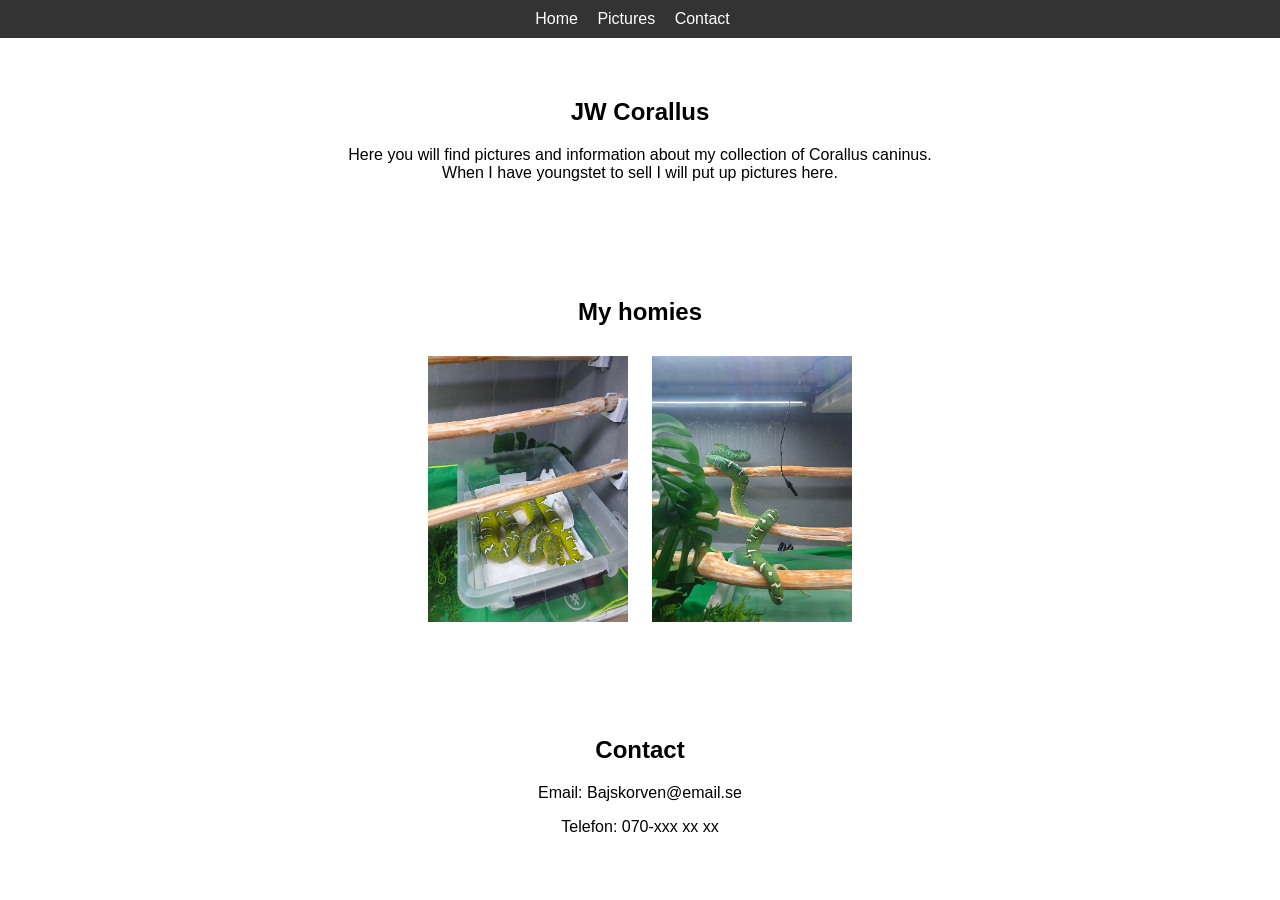
==== index.html @ 69258638 "Add files via upload" ====
<!DOCTYPE html>
<html lang="sv">
<head>
  <meta charset="UTF-8">
  <title>JW Corallus</title>
  <link rel="stylesheet" href="style.css">
</head>
<body>

<nav>
  <a href="#hem">Home</a>
  <a href="#bilder">Pictures</a>
  <a href="#kontakt">Contact</a>
</nav>

<section id="Home">
  <h1>JW Corallus</h1>
  <p>Here you will find pictures and information about my collection of Corallus caninus.<br>
When I have youngstet to sell I will put up pictures here.</p>
</section>

<section id="Pictures">
  <h2>My homies</h2>
  <img src="Bilder/katla.jpg" alt="">
  <img src="Bilder/dagmasken.jpg" alt="">
</section>

<section id="Contact">
  <h2>Contact</h2>
  <p>Email: Bajskorven@email.se</p>
  <p>Telefon: 070-xxx xx xx</p>
</section>

</body>
</html>
---- style.css ----
body {
  font-family: Arial, sans-serif;
  margin: 0;

}
body {
  text-align: center;
}
nav {
  background: #333;
  padding: 10px;
}

nav a {
  color: white;
  margin-right: 15px;
  text-decoration: none;
}

section {
  padding: 40px;
}

img {
  width: 200px;
  margin: 10px;
}
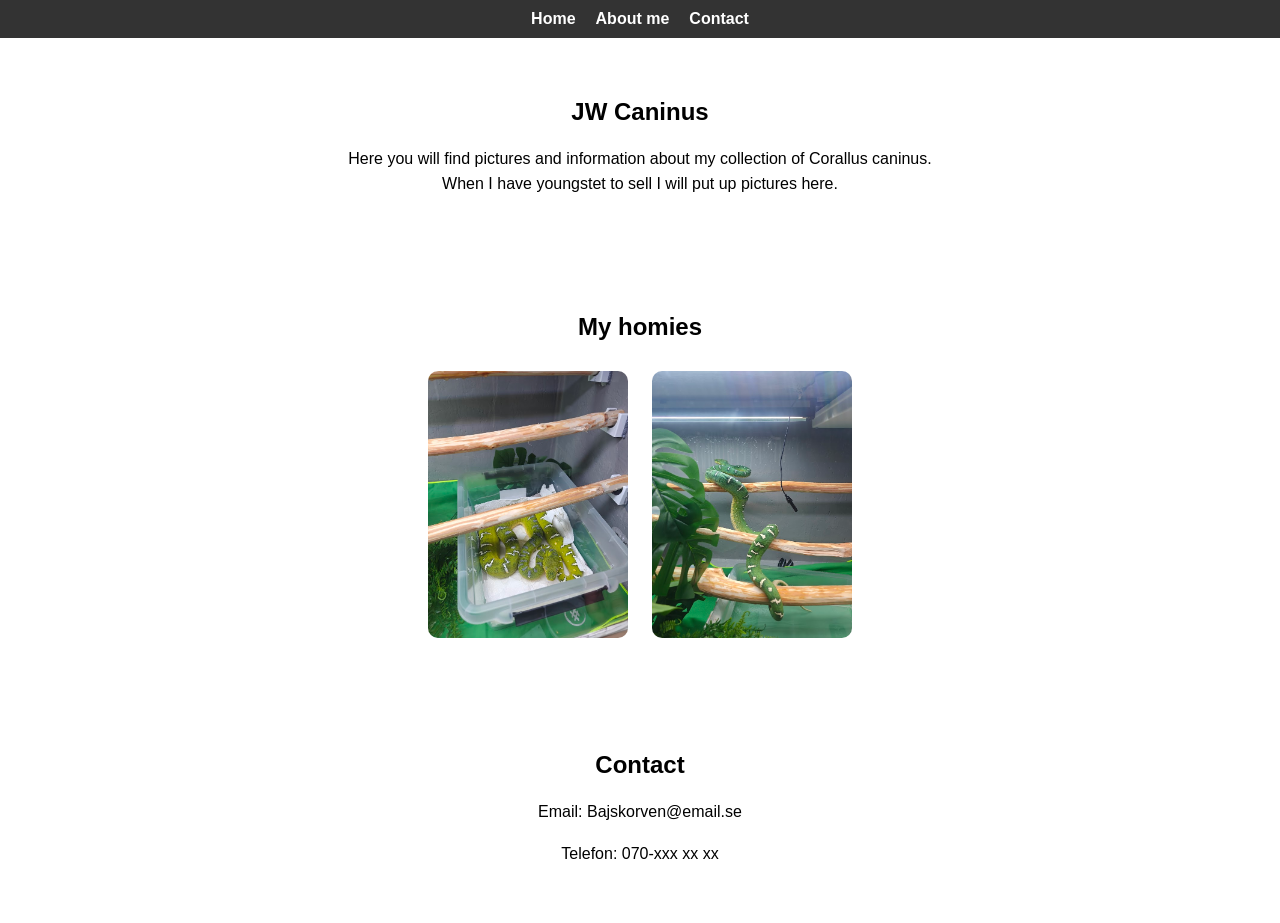
==== commit dadf4a55: "Add files via upload" ====
--- a/index.html
+++ b/index.html
@@ -2,27 +2,27 @@
 <html lang="sv">
 <head>
   <meta charset="UTF-8">
-  <title>JW Corallus</title>
+  <title>JW Caninus</title>
   <link rel="stylesheet" href="style.css">
 </head>
 <body>
 
 <nav>
-  <a href="#hem">Home</a>
-  <a href="#bilder">Pictures</a>
-  <a href="#kontakt">Contact</a>
+  <a href="index.html">Home</a>
+  <a href="about.html">About me</a>
+  <a href="contact.html">Contact</a>
 </nav>
 
 <section id="Home">
-  <h1>JW Corallus</h1>
+  <h1>JW Caninus</h1>
   <p>Here you will find pictures and information about my collection of Corallus caninus.<br>
 When I have youngstet to sell I will put up pictures here.</p>
 </section>
 
 <section id="Pictures">
   <h2>My homies</h2>
-  <img src="Bilder/katla.jpg" alt="">
-  <img src="Bilder/dagmasken.jpg" alt="">
+  <img src="bilder/katla.jpg" alt="">
+  <img src="bilder/dagmasken.jpg" alt="">
 </section>
 
 <section id="Contact">
--- a/style.css
+++ b/style.css
@@ -1,27 +1,60 @@
 body {
   font-family: Arial, sans-serif;
   margin: 0;
-
-}
-body {
   text-align: center;
 }
+
+/* NAVBAR */
 nav {
   background: #333;
   padding: 10px;
+  display: flex;
+  justify-content: center;
+  gap: 20px;
 }
 
 nav a {
   color: white;
-  margin-right: 15px;
   text-decoration: none;
+  font-weight: bold;
 }
 
+/* SEKTIONER */
 section {
   padding: 40px;
+  max-width: 900px;
+  margin: 0 auto;
 }
 
+/* TEXTER */
+p {
+  line-height: 1.6;
+}
+
+/* BILDER */
 img {
   width: 200px;
   margin: 10px;
+  border-radius: 10px;
+}
+
+input, textarea {
+  padding: 10px;
+  width: 250px;
+  margin: 5px;
+  border: 1px solid #ccc;
+  border-radius: 5px;
+}
+
+button {
+  padding: 10px 20px;
+  background: #333;
+  color: white;
+  border: none;
+  border-radius: 5px;
+  cursor: pointer;
+}
+
+button:hover {
+  background: #555;
 }
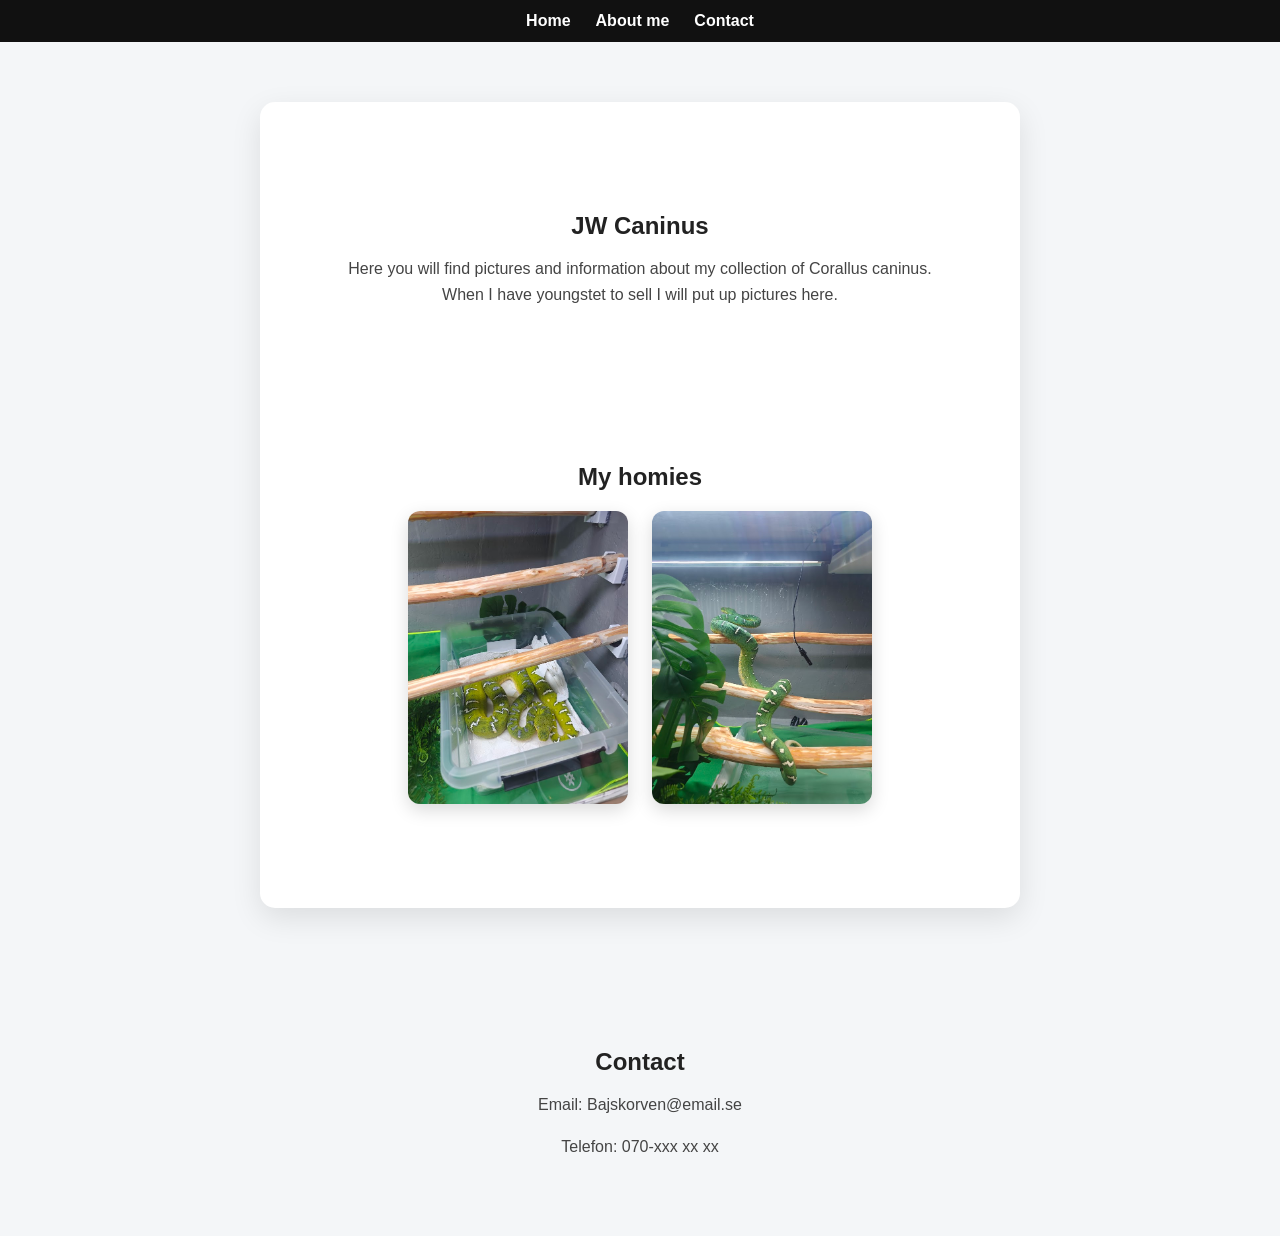
==== commit f10bb786: "Add files via upload" ====
--- a/index.html
+++ b/index.html
@@ -13,6 +13,7 @@
   <a href="contact.html">Contact</a>
 </nav>
 
+<main>
 <section id="Home">
   <h1>JW Caninus</h1>
   <p>Here you will find pictures and information about my collection of Corallus caninus.<br>
@@ -25,6 +26,8 @@
   <img src="bilder/dagmasken.jpg" alt="">
 </section>
 
+</main>
+
 <section id="Contact">
   <h2>Contact</h2>
   <p>Email: Bajskorven@email.se</p>
--- a/style.css
+++ b/style.css
@@ -1,60 +1,96 @@
+/* ===== GRUND ===== */
 body {
   font-family: Arial, sans-serif;
   margin: 0;
   text-align: center;
+  background: #f4f6f8;
+  color: #222;
 }
 
-/* NAVBAR */
+/* ===== NAVBAR ===== */
 nav {
-  background: #333;
-  padding: 10px;
+  background: #111;
+  padding: 12px;
   display: flex;
   justify-content: center;
-  gap: 20px;
+  gap: 25px;
+  position: sticky;
+  top: 0;
 }
 
 nav a {
   color: white;
   text-decoration: none;
   font-weight: bold;
+  transition: 0.2s;
 }
 
-/* SEKTIONER */
+nav a:hover {
+  color: #00bcd4;
+}
+
+/* ===== SEKTIONER ===== */
 section {
-  padding: 40px;
-  max-width: 900px;
+  padding: 60px 20px;
+  max-width: 1000px;
   margin: 0 auto;
 }
 
-/* TEXTER */
+/* ===== TEXT ===== */
+h1, h2 {
+  margin-bottom: 10px;
+}
+
 p {
   line-height: 1.6;
+  color: #444;
 }
 
-/* BILDER */
+/* ===== BILDER (GALLERI-KÄNSLA) ===== */
 img {
-  width: 200px;
+  width: 220px;
   margin: 10px;
-  border-radius: 10px;
+  border-radius: 12px;
+  box-shadow: 0 6px 18px rgba(0,0,0,0.15);
+  transition: 0.3s;
 }
 
+img:hover {
+  transform: scale(1.05);
+}
+
+/* ===== CONTACT CARD (alla sidor kan använda den) ===== */
+main {
+  max-width: 700px;
+  margin: 60px auto;
+  padding: 30px;
+  background: white;
+  border-radius: 15px;
+  box-shadow: 0 10px 30px rgba(0,0,0,0.1);
+}
+
+/* ===== FORM ===== */
 input, textarea {
-  padding: 10px;
-  width: 250px;
-  margin: 5px;
-  border: 1px solid #ccc;
-  border-radius: 5px;
+  width: 100%;
+  padding: 12px;
+  margin: 8px 0;
+  border: 1px solid #ddd;
+  border-radius: 10px;
+  font-size: 14px;
 }
 
 button {
-  padding: 10px 20px;
-  background: #333;
+  padding: 12px 20px;
+  background: #111;
   color: white;
   border: none;
-  border-radius: 5px;
+  border-radius: 10px;
   cursor: pointer;
+  font-weight: bold;
+  transition: 0.2s;
 }
 
 button:hover {
-  background: #555;
+  background: #333;
+  transform: scale(1.03);
 }
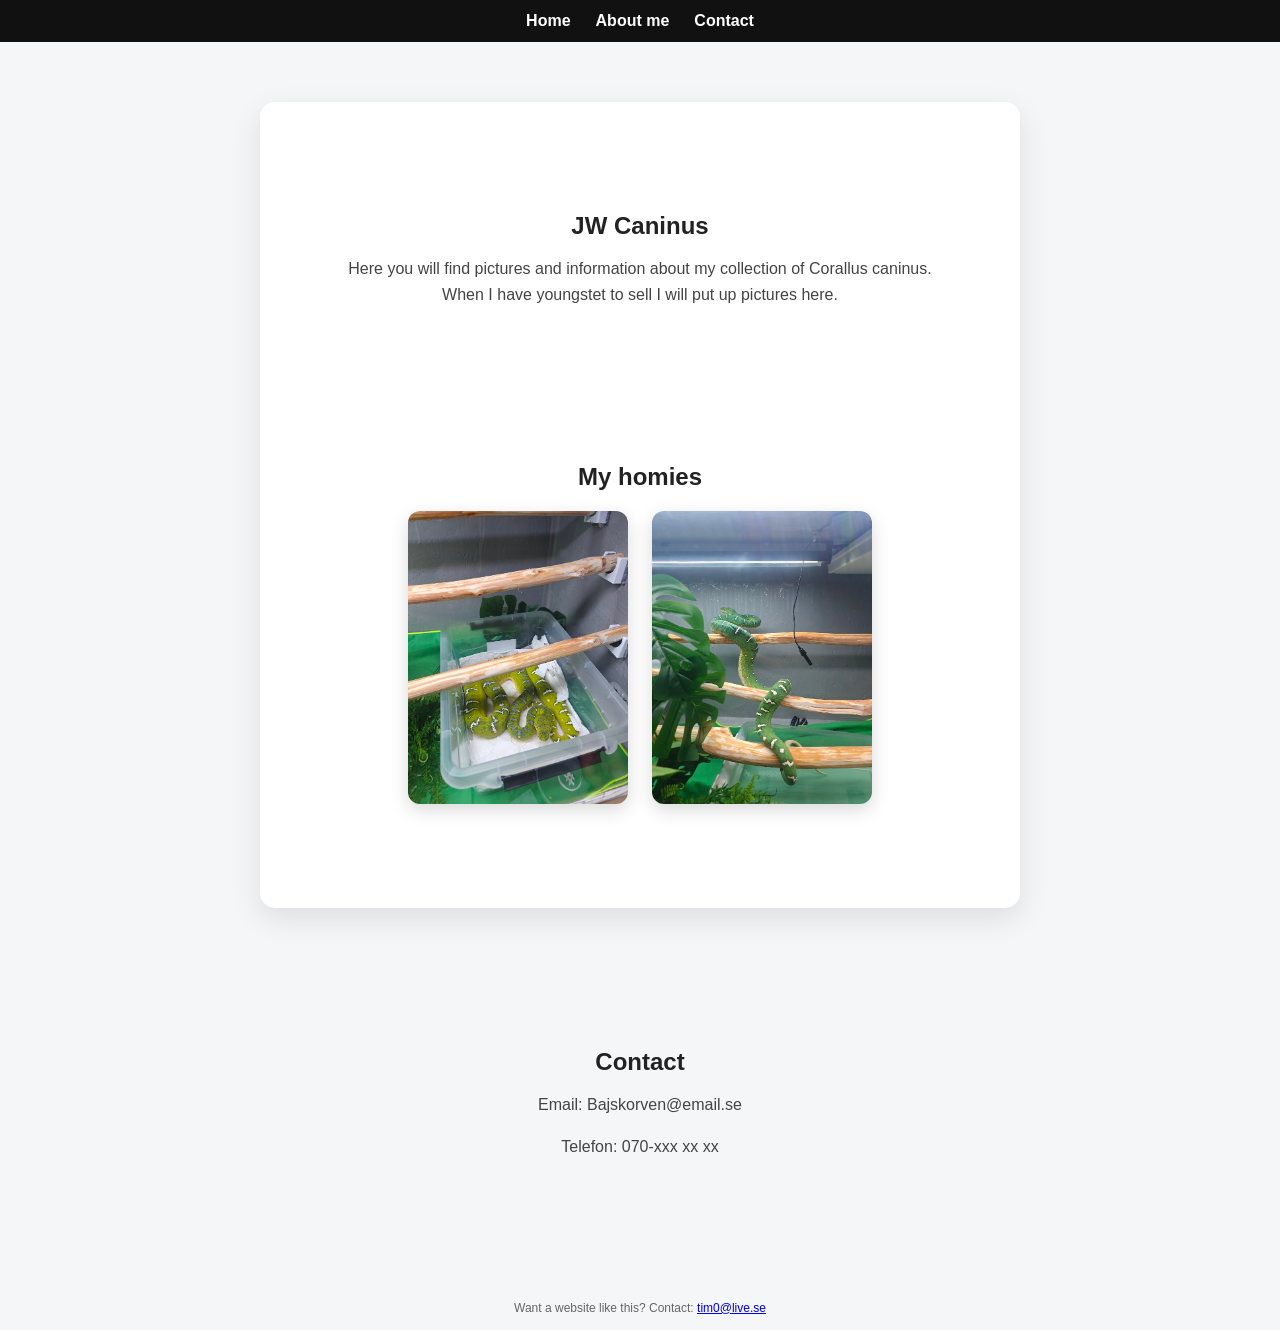
==== commit a3e4e59b: "Add files via upload" ====
--- a/index.html
+++ b/index.html
@@ -2,6 +2,7 @@
 <html lang="sv">
 <head>
   <meta charset="UTF-8">
+  <meta name="viewport" content="width=device-width, initial-scale=1.0">
   <title>JW Caninus</title>
   <link rel="stylesheet" href="style.css">
 </head>
@@ -34,5 +35,10 @@
   <p>Telefon: 070-xxx xx xx</p>
 </section>
 
+<footer class="promo">
+  Want a website like this? Contact: 
+  <a href="mailto:tim0@live.se">tim0@live.se</a>
+</footer>
+
 </body>
 </html>
--- a/style.css
+++ b/style.css
@@ -44,6 +44,11 @@
 p {
   line-height: 1.6;
   color: #444;
+}
+
+ul {
+  list-style: none;
+  padding-left: 0;
 }
 
 /* ===== BILDER (GALLERI-KÄNSLA) ===== */
@@ -93,4 +98,36 @@
 button:hover {
   background: #333;
   transform: scale(1.03);
+}
+
+/* MOBILE FIX LÄNGST NER */
+@media (max-width: 768px) {
+  body {
+    padding: 10px;
+    font-size: 16px;
+    text-align: center;
+  }
+
+  img {
+    width: 100%;
+    max-width: 300px;
+    height: auto;
+  }
+
+  nav a {
+    display: block;
+    margin: 10px 0;
+  }
+
+  section {
+    padding: 20px;
+  }
+}
+
+footer.promo {
+  margin-top: 50px;
+  padding: 15px;
+  font-size: 12px;
+  color: #666;
+  text-align: center;
 }
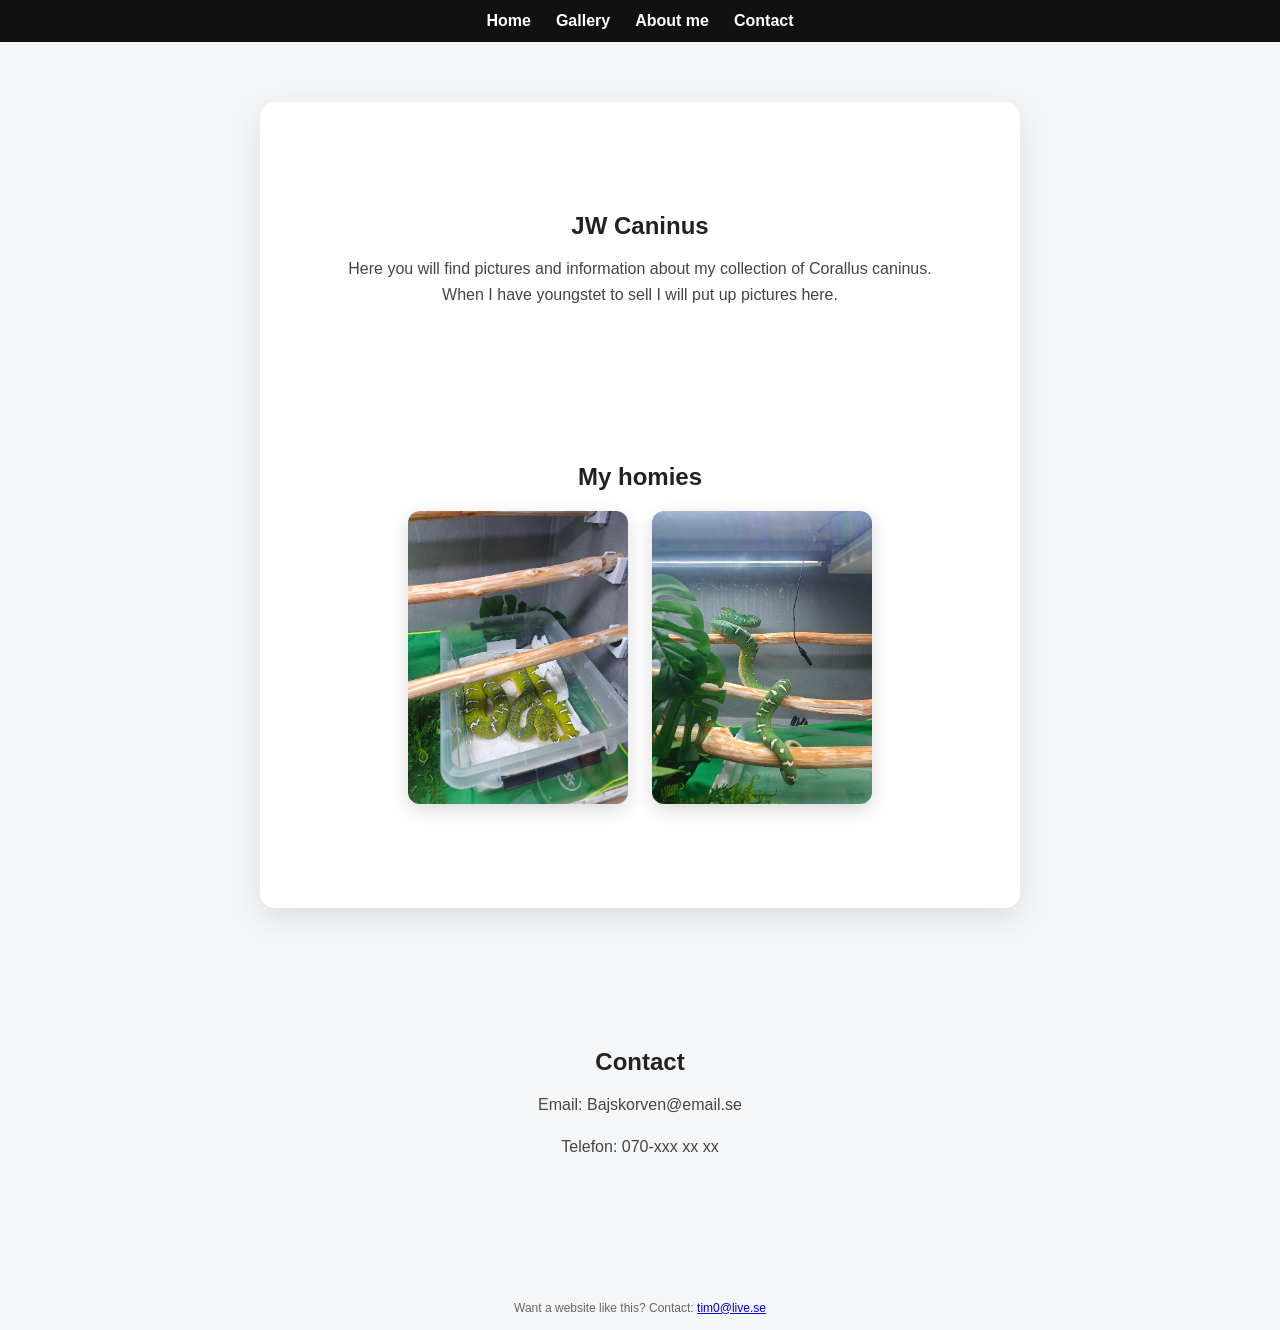
==== commit eb09c3fc: "Add files via upload" ====
--- a/index.html
+++ b/index.html
@@ -10,6 +10,7 @@
 
 <nav>
   <a href="index.html">Home</a>
+  <a href="gallery.html">Gallery</a>
   <a href="about.html">About me</a>
   <a href="contact.html">Contact</a>
 </nav>
--- a/style.css
+++ b/style.css
@@ -130,4 +130,25 @@
   font-size: 12px;
   color: #666;
   text-align: center;
+}
+
+/* ===== GALLERY GRID ===== */
+.gallery {
+  display: flex;
+  flex-wrap: wrap;
+  justify-content: center;
+  gap: 15px;
+  margin-top: 20px;
+}
+
+.gallery img {
+  width: 220px;
+  height: 220px;
+  object-fit: cover;
+  border-radius: 12px;
+  transition: 0.3s;
+}
+
+.gallery img:hover {
+  transform: scale(1.05);
 }
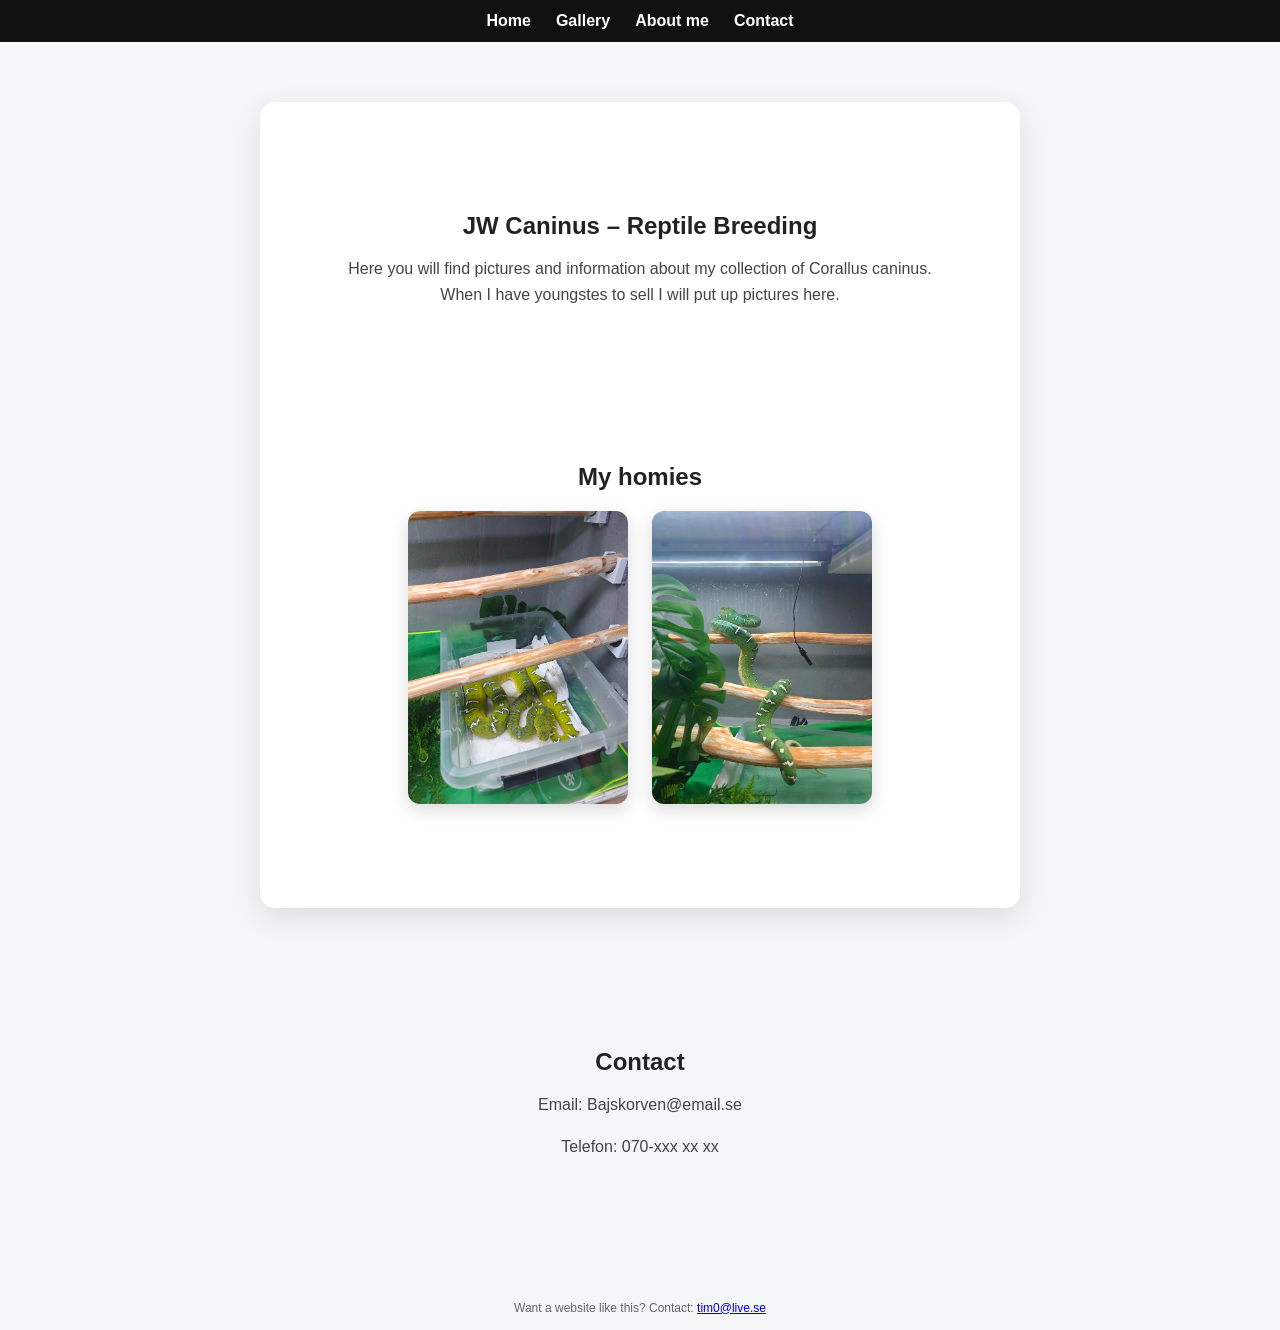
==== commit 1b1a2c2b: "Add files via upload" ====
--- a/index.html
+++ b/index.html
@@ -1,5 +1,5 @@
 <!DOCTYPE html>
-<html lang="sv">
+<html lang="en">
 <head>
   <meta charset="UTF-8">
   <meta name="viewport" content="width=device-width, initial-scale=1.0">
@@ -17,9 +17,9 @@
 
 <main>
 <section id="Home">
-  <h1>JW Caninus</h1>
+  <h1>JW Caninus – Reptile Breeding</h1>
   <p>Here you will find pictures and information about my collection of Corallus caninus.<br>
-When I have youngstet to sell I will put up pictures here.</p>
+When I have youngstes to sell I will put up pictures here.</p>
 </section>
 
 <section id="Pictures">
